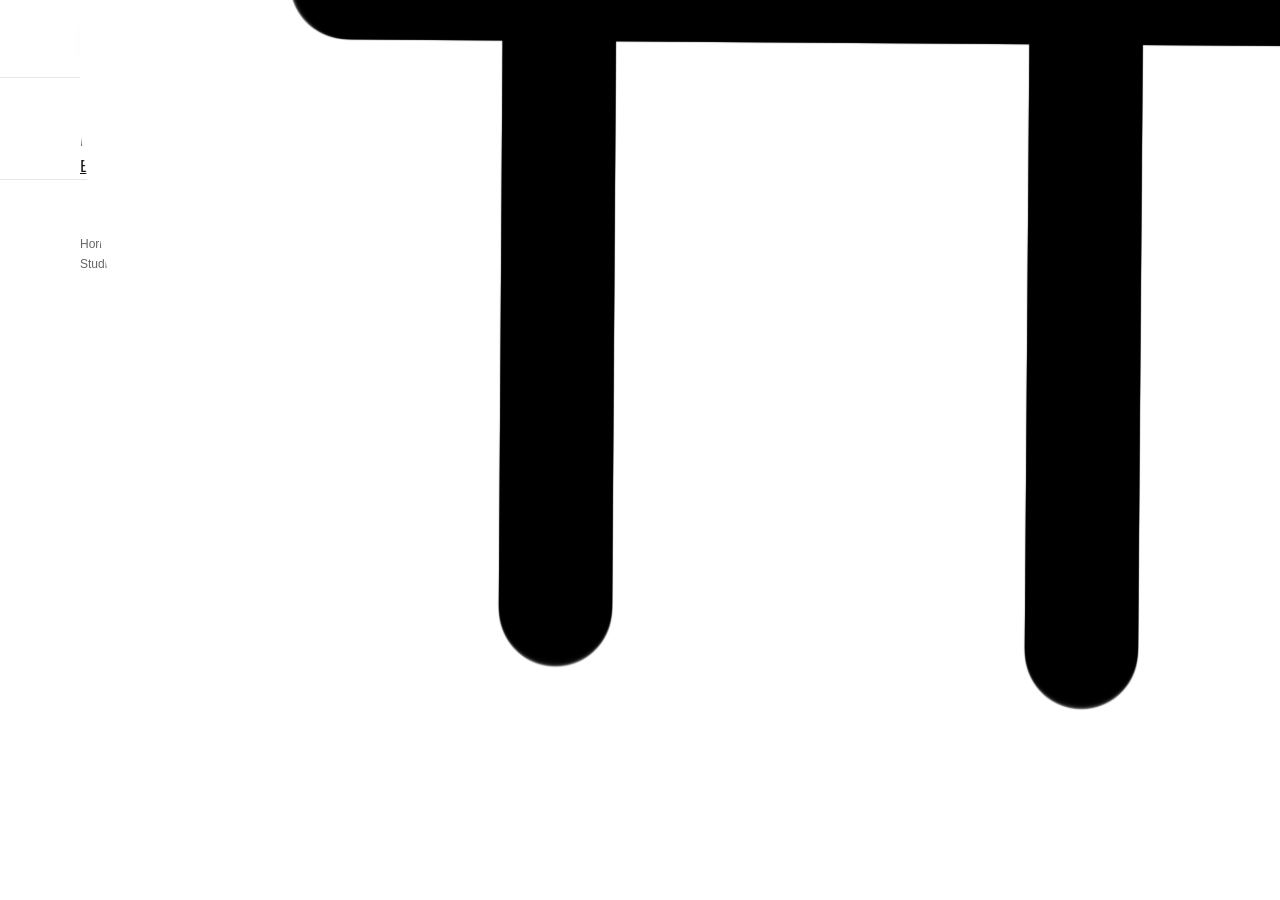
==== contact.html @ 8f759114 "Align Contact page with classic Horibli style" ====
<!DOCTYPE html>
<html lang="fr">

<head>
    <meta charset="UTF-8">
    <meta name="viewport" content="width=device-width, initial-scale=1.0">
    <meta name="description" content="Contacter Horibli.">
    <title>Horibli — Contact</title>

    <link rel="icon" type="image/png" href="assets/logo.png">
    <link rel="apple-touch-icon" href="assets/logo.png">
    <link rel="stylesheet" href="style.css">
</head>

<body>

    <header class="header">
        <a href="index.html" class="logo-link" aria-label="Horibli - Accueil">
            <img src="assets/logo.png" alt="Logo Horibli" class="logo">
        </a>

        <nav class="nav" aria-label="Navigation principale">
            <a href="index.html">ACCUEIL</a>
            <a href="infos.html">INFOS</a>
            <a href="studios.html">STUDIOS</a>
            <a class="active" href="contact.html">CONTACT</a>
            <a href="projets.html">PROJETS</a>
        </nav>
    </header>

    <main>
        <section class="page-header">
            <p class="small-title">HORIBLI</p>
            <h1>Contact</h1>
            <p>
                Les moyens de contact et les liens officiels
                de Horibli seront disponibles ici.
            </p>
        </section>

        <section class="contact-section reveal">
            <div class="contact-content">
                <h2>Nous contacter</h2>
                <p>
                    L'adresse de contact officielle sera ajoutée ici.
                </p>

                <div class="contact-links">
                    <a href="#">E-mail — à ajouter ↗</a>
                    <a href="#">GitHub — à ajouter ↗</a>
                    <a href="#">Autre lien — à ajouter ↗</a>
                </div>
            </div>
        </section>
    </main>

    <footer class="footer">
        <p>Horibli<br>Studio numérique</p>
        <p>© 2026 Horibli</p>
    </footer>

    <script src="script.js"></script>
</body>

</html>
---- style.css ----
:root {
    --background: #ffffff;
    --surface: #faf9f6;
    --text: #111111;
    --muted: #666666;
    --accent: #a77d20;
    --accent-soft: #f7f2e5;
    --border: #e7e7e2;
    --header-height: 78px;
    --max-width: 1120px;
}

* {
    margin: 0;
    padding: 0;
    box-sizing: border-box;
}

html {
    scroll-behavior: smooth;
}

body {
    background: var(--background);
    color: var(--text);
    font-family: Arial, Helvetica, sans-serif;
    line-height: 1.6;
}

a {
    color: inherit;
}

.header {
    position: fixed;
    top: 0;
    left: 0;
    z-index: 1000;
    width: 100%;
    height: var(--header-height);
    padding: 0 max(5%, calc((100% - var(--max-width)) / 2));
    display: flex;
    align-items: center;
    justify-content: space-between;
    gap: 30px;
    background: rgba(255, 255, 255, 0.94);
    border-bottom: 1px solid var(--border);
    backdrop-filter: blur(12px);
}

.brand {
    flex: 0 0 auto;
    display: flex;
    align-items: center;
    text-decoration: none;
}

.brand img {
    width: 48px;
    height: 48px;
    object-fit: contain;
}

.nav {
    display: flex;
    align-items: center;
    gap: 28px;
    overflow-x: auto;
    scrollbar-width: none;
}

.nav::-webkit-scrollbar {
    display: none;
}

.nav a {
    position: relative;
    flex: 0 0 auto;
    padding: 28px 0 25px;
    color: var(--muted);
    font-size: 12px;
    font-weight: 700;
    letter-spacing: 0.8px;
    text-decoration: none;
    transition: 0.2s ease;
}

.nav a:hover,
.nav a.active {
    color: var(--text);
}

.nav a.active::after {
    content: "";
    position: absolute;
    left: 0;
    right: 0;
    bottom: 18px;
    height: 1px;
    background: var(--accent);
}

main {
    width: min(var(--max-width), 90%);
    margin: 0 auto;
}

.hero {
    min-height: 100vh;
    padding: calc(var(--header-height) + 70px) 0 80px;
    display: grid;
    grid-template-columns: 1.2fr 0.8fr;
    align-items: center;
    gap: 70px;
}

.hero-content {
    animation: appear 0.8s ease both;
}

.eyebrow {
    margin-bottom: 14px;
    color: var(--accent);
    font-size: 11px;
    font-weight: 700;
    letter-spacing: 1.7px;
}

.hero h1,
.page-hero h1 {
    font-size: clamp(4rem, 10vw, 8rem);
    line-height: 0.88;
    letter-spacing: -6px;
}

.hero-text {
    max-width: 540px;
    margin-top: 28px;
    color: var(--muted);
    font-size: 1.15rem;
}

.hero-logo {
    display: flex;
    align-items: center;
    justify-content: center;
    animation: appear 1s ease both;
}

.hero-logo img {
    width: min(100%, 330px);
    max-height: 330px;
    object-fit: contain;
}

.summary {
    min-height: 76px;
    padding: 0 6px;
    display: flex;
    align-items: center;
    gap: 28px;
    overflow-x: auto;
    border-top: 1px solid var(--border);
    border-bottom: 1px solid var(--border);
    white-space: nowrap;
    scrollbar-width: none;
}

.summary::-webkit-scrollbar {
    display: none;
}

.summary span {
    color: var(--muted);
    font-size: 10px;
    font-weight: 700;
    letter-spacing: 1.4px;
}

.summary a {
    color: var(--text);
    font-size: 13px;
    text-decoration: none;
}

.summary a:hover {
    color: var(--accent);
}

.section {
    min-height: 520px;
    padding: 110px 0;
    display: grid;
    grid-template-columns: 100px minmax(0, 760px);
    justify-content: center;
    gap: 60px;
    border-bottom: 1px solid var(--border);
}

.section-number {
    padding-top: 8px;
    color: #aaaaaa;
    font-size: 12px;
}

.section-content h2 {
    max-width: 680px;
    margin-bottom: 24px;
    font-size: clamp(2.3rem, 5vw, 4.4rem);
    line-height: 1;
    letter-spacing: -3px;
}

.section-content > p:not(.eyebrow) {
    max-width: 660px;
    color: var(--muted);
    font-size: 1.05rem;
}

.section-link {
    display: inline-block;
    margin-top: 28px;
    color: var(--accent);
    font-size: 14px;
    font-weight: 700;
    text-decoration: none;
}

.section-link:hover {
    color: var(--text);
}

.mini-projects {
    margin-top: 34px;
    border-top: 1px solid var(--border);
}

.mini-projects a {
    min-height: 72px;
    display: flex;
    align-items: center;
    justify-content: space-between;
    gap: 30px;
    border-bottom: 1px solid var(--border);
    text-decoration: none;
    transition: 0.2s ease;
}

.mini-projects a:hover {
    padding: 0 10px;
    background: var(--accent-soft);
}

.mini-projects span:last-child {
    color: var(--muted);
    font-size: 12px;
}

.page {
    padding-top: var(--header-height);
}

.page-hero {
    min-height: 520px;
    padding: 110px 0 90px;
    display: flex;
    flex-direction: column;
    justify-content: flex-end;
    border-bottom: 1px solid var(--border);
    animation: appear 0.8s ease both;
}

.page-hero h1 {
    font-size: clamp(4rem, 9vw, 7rem);
}

.page-hero > p:last-child {
    max-width: 650px;
    margin-top: 30px;
    color: var(--muted);
    font-size: 1.08rem;
}

.studio-list,
.contact-list,
.project-list {
    padding: 70px 0 120px;
}

.studio-list article,
.contact-list article {
    padding: 55px 0;
    display: grid;
    grid-template-columns: 0.8fr 1.2fr;
    gap: 70px;
    border-bottom: 1px solid var(--border);
}

.studio-list article:first-child,
.contact-list article:first-child {
    border-top: 1px solid var(--border);
}

.studio-list h2,
.contact-list h2 {
    font-size: clamp(2rem, 4vw, 3.3rem);
    line-height: 1.05;
    letter-spacing: -2px;
}

.studio-list article > p,
.contact-list article > p {
    color: var(--muted);
}

.project-row {
    min-height: 120px;
    padding: 26px 0;
    display: flex;
    align-items: center;
    justify-content: space-between;
    gap: 30px;
    border-bottom: 1px solid var(--border);
    text-decoration: none;
    transition: 0.2s ease;
}

.project-row:first-child {
    border-top: 1px solid var(--border);
}

.project-row:hover {
    padding-left: 12px;
    padding-right: 12px;
    background: var(--accent-soft);
}

.project-row > div {
    display: flex;
    align-items: baseline;
    gap: 30px;
}

.project-index,
.project-status {
    color: var(--muted);
    font-size: 11px;
    letter-spacing: 1px;
}

.project-row h2 {
    font-size: clamp(1.6rem, 4vw, 2.8rem);
    letter-spacing: -1.5px;
}

.footer {
    min-height: 150px;
    padding: 38px max(5%, calc((100% - var(--max-width)) / 2));
    display: flex;
    align-items: center;
    justify-content: space-between;
    gap: 30px;
    border-top: 1px solid var(--border);
    color: var(--muted);
    font-size: 12px;
}

.footer div {
    display: flex;
    flex-direction: column;
}

.footer strong {
    color: var(--text);
    font-size: 15px;
}

.reveal {
    opacity: 0;
    transform: translateY(18px);
    transition: opacity 0.65s ease, transform 0.65s ease;
}

.reveal.visible {
    opacity: 1;
    transform: translateY(0);
}

@keyframes appear {
    from {
        opacity: 0;
        transform: translateY(12px);
    }

    to {
        opacity: 1;
        transform: translateY(0);
    }
}

@media (max-width: 760px) {
    :root {
        --header-height: 70px;
    }

    .header {
        padding: 0 5%;
        gap: 18px;
    }

    .brand img {
        width: 42px;
        height: 42px;
    }

    .nav {
        gap: 19px;
    }

    .nav a {
        padding: 25px 0 22px;
        font-size: 10px;
    }

    .nav a.active::after {
        bottom: 15px;
    }

    main {
        width: 88%;
    }

    .hero {
        min-height: auto;
        padding: 145px 0 80px;
        grid-template-columns: 1fr;
        gap: 55px;
    }

    .hero h1,
    .page-hero h1 {
        letter-spacing: -4px;
    }

    .hero-logo {
        justify-content: flex-start;
    }

    .hero-logo img {
        width: 190px;
        height: 190px;
    }

    .summary {
        gap: 22px;
    }

    .section {
        min-height: auto;
        padding: 80px 0;
        grid-template-columns: 1fr;
        gap: 22px;
    }

    .section-content h2 {
        letter-spacing: -2px;
    }

    .page-hero {
        min-height: 420px;
        padding: 90px 0 70px;
    }

    .studio-list article,
    .contact-list article {
        grid-template-columns: 1fr;
        gap: 24px;
    }

    .project-row > div {
        gap: 16px;
    }

    .project-status {
        display: none;
    }

    .footer {
        padding: 32px 6%;
        align-items: flex-start;
        flex-direction: column;
    }
}
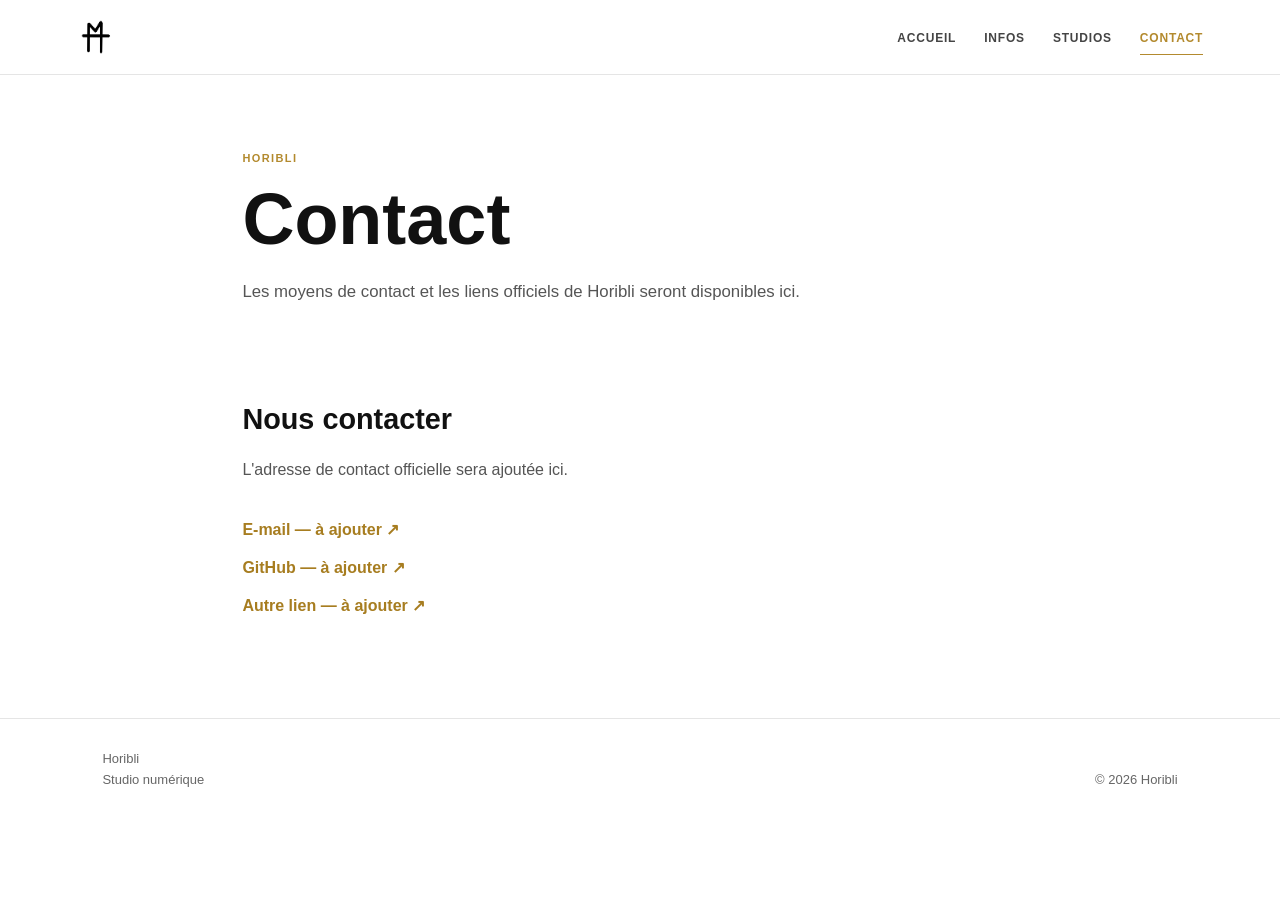
==== commit 0f501f1a: "Remove Projects from navigation" ====
--- a/contact.html
+++ b/contact.html
@@ -24,7 +24,6 @@
             <a href="infos.html">INFOS</a>
             <a href="studios.html">STUDIOS</a>
             <a class="active" href="contact.html">CONTACT</a>
-            <a href="projets.html">PROJETS</a>
         </nav>
     </header>
 
--- a/style.css
+++ b/style.css
@@ -1,13 +1,11 @@
 :root {
     --background: #ffffff;
-    --surface: #faf9f6;
     --text: #111111;
-    --muted: #666666;
-    --accent: #a77d20;
-    --accent-soft: #f7f2e5;
-    --border: #e7e7e2;
-    --header-height: 78px;
-    --max-width: 1120px;
+    --muted: #555555;
+    --accent: #b38a2e;
+    --accent-light: #f7f2e5;
+    --border: #e5e5e5;
+    --max-width: 1000px;
 }
 
 * {
@@ -21,41 +19,36 @@
 }
 
 body {
+    font-family: Arial, Helvetica, sans-serif;
     background: var(--background);
     color: var(--text);
-    font-family: Arial, Helvetica, sans-serif;
     line-height: 1.6;
-}
-
-a {
-    color: inherit;
 }
 
 .header {
     position: fixed;
     top: 0;
     left: 0;
-    z-index: 1000;
     width: 100%;
-    height: var(--header-height);
-    padding: 0 max(5%, calc((100% - var(--max-width)) / 2));
+    height: 75px;
+    padding: 0 6%;
     display: flex;
     align-items: center;
     justify-content: space-between;
     gap: 30px;
     background: rgba(255, 255, 255, 0.94);
     border-bottom: 1px solid var(--border);
-    backdrop-filter: blur(12px);
-}
-
-.brand {
+    backdrop-filter: blur(8px);
+    z-index: 1000;
+}
+
+.logo-link {
+    display: flex;
+    align-items: center;
     flex: 0 0 auto;
-    display: flex;
-    align-items: center;
-    text-decoration: none;
-}
-
-.brand img {
+}
+
+.logo {
     width: 48px;
     height: 48px;
     object-fit: contain;
@@ -76,18 +69,18 @@
 .nav a {
     position: relative;
     flex: 0 0 auto;
-    padding: 28px 0 25px;
-    color: var(--muted);
+    padding: 27px 0 24px;
+    color: #444444;
+    text-decoration: none;
     font-size: 12px;
     font-weight: 700;
     letter-spacing: 0.8px;
-    text-decoration: none;
     transition: 0.2s ease;
 }
 
 .nav a:hover,
 .nav a.active {
-    color: var(--text);
+    color: var(--accent);
 }
 
 .nav a.active::after {
@@ -95,301 +88,240 @@
     position: absolute;
     left: 0;
     right: 0;
-    bottom: 18px;
+    bottom: 17px;
     height: 1px;
     background: var(--accent);
 }
 
-main {
-    width: min(var(--max-width), 90%);
-    margin: 0 auto;
-}
-
 .hero {
     min-height: 100vh;
-    padding: calc(var(--header-height) + 70px) 0 80px;
-    display: grid;
-    grid-template-columns: 1.2fr 0.8fr;
+    padding: 120px 8% 70px;
+    display: flex;
     align-items: center;
-    gap: 70px;
+    justify-content: space-between;
+    gap: 50px;
 }
 
 .hero-content {
-    animation: appear 0.8s ease both;
-}
-
-.eyebrow {
-    margin-bottom: 14px;
+    max-width: 650px;
+    animation: apparition 0.8s ease forwards;
+}
+
+.small-title {
+    margin-bottom: 12px;
     color: var(--accent);
     font-size: 11px;
     font-weight: 700;
-    letter-spacing: 1.7px;
-}
-
-.hero h1,
-.page-hero h1 {
-    font-size: clamp(4rem, 10vw, 8rem);
-    line-height: 0.88;
-    letter-spacing: -6px;
-}
-
-.hero-text {
-    max-width: 540px;
-    margin-top: 28px;
+    letter-spacing: 1.4px;
+}
+
+.hero h1 {
+    margin-bottom: 25px;
+    font-size: clamp(2.8rem, 6vw, 5rem);
+    line-height: 1.05;
+}
+
+.hero p:not(.small-title) {
+    max-width: 550px;
     color: var(--muted);
-    font-size: 1.15rem;
+    font-size: 1.1rem;
 }
 
 .hero-logo {
-    display: flex;
-    align-items: center;
+    width: 35%;
+    display: flex;
     justify-content: center;
-    animation: appear 1s ease both;
+    animation: apparition 1s ease forwards;
 }
 
 .hero-logo img {
-    width: min(100%, 330px);
-    max-height: 330px;
+    width: 100%;
+    max-width: 300px;
     object-fit: contain;
 }
 
-.summary {
-    min-height: 76px;
-    padding: 0 6px;
-    display: flex;
-    align-items: center;
-    gap: 28px;
-    overflow-x: auto;
+.presentation,
+.content-section {
+    max-width: var(--max-width);
+    margin: auto;
+    padding: 90px 8%;
+    opacity: 0;
+    transform: translateY(20px);
+    transition: opacity 0.7s ease, transform 0.7s ease;
+}
+
+.presentation + .presentation,
+.content-section + .content-section {
     border-top: 1px solid var(--border);
-    border-bottom: 1px solid var(--border);
-    white-space: nowrap;
-    scrollbar-width: none;
-}
-
-.summary::-webkit-scrollbar {
-    display: none;
-}
-
-.summary span {
-    color: var(--muted);
-    font-size: 10px;
-    font-weight: 700;
-    letter-spacing: 1.4px;
-}
-
-.summary a {
-    color: var(--text);
-    font-size: 13px;
-    text-decoration: none;
-}
-
-.summary a:hover {
-    color: var(--accent);
-}
-
-.section {
-    min-height: 520px;
-    padding: 110px 0;
-    display: grid;
-    grid-template-columns: 100px minmax(0, 760px);
-    justify-content: center;
-    gap: 60px;
-    border-bottom: 1px solid var(--border);
-}
-
-.section-number {
-    padding-top: 8px;
-    color: #aaaaaa;
-    font-size: 12px;
-}
-
-.section-content h2 {
-    max-width: 680px;
-    margin-bottom: 24px;
-    font-size: clamp(2.3rem, 5vw, 4.4rem);
-    line-height: 1;
-    letter-spacing: -3px;
-}
-
-.section-content > p:not(.eyebrow) {
-    max-width: 660px;
+}
+
+.presentation.visible,
+.content-section.visible,
+.project.visible,
+.contact-section.visible {
+    opacity: 1;
+    transform: translateY(0);
+}
+
+.presentation h2,
+.content-section h2 {
+    margin-bottom: 22px;
+    font-size: 2.2rem;
+    line-height: 1.15;
+}
+
+.presentation p:not(.small-title),
+.content-section p {
+    max-width: 760px;
     color: var(--muted);
     font-size: 1.05rem;
 }
 
-.section-link {
+.text-link,
+.project a,
+.contact-links a {
     display: inline-block;
-    margin-top: 28px;
-    color: var(--accent);
-    font-size: 14px;
-    font-weight: 700;
+    margin-top: 22px;
+    color: #a77d20;
     text-decoration: none;
-}
-
-.section-link:hover {
+    font-weight: 600;
+    transition: 0.2s ease;
+}
+
+.text-link:hover,
+.project a:hover,
+.contact-links a:hover {
     color: var(--text);
 }
 
-.mini-projects {
-    margin-top: 34px;
+.home-projects {
+    margin-top: 30px;
     border-top: 1px solid var(--border);
 }
 
-.mini-projects a {
-    min-height: 72px;
+.home-projects a {
+    min-height: 66px;
     display: flex;
     align-items: center;
     justify-content: space-between;
-    gap: 30px;
+    gap: 20px;
     border-bottom: 1px solid var(--border);
+    color: var(--text);
     text-decoration: none;
     transition: 0.2s ease;
 }
 
-.mini-projects a:hover {
-    padding: 0 10px;
-    background: var(--accent-soft);
-}
-
-.mini-projects span:last-child {
+.home-projects a:hover {
+    padding-left: 8px;
+    padding-right: 8px;
+    background: var(--accent-light);
+}
+
+.home-projects span:last-child {
+    color: #777777;
+    font-size: 13px;
+}
+
+.page-header {
+    max-width: var(--max-width);
+    margin: auto;
+    padding: 150px 8% 70px;
+    animation: apparition 0.8s ease forwards;
+}
+
+.page-header h1 {
+    margin-bottom: 20px;
+    font-size: clamp(2.8rem, 6vw, 4.5rem);
+    line-height: 1.1;
+}
+
+.page-header p:not(.small-title) {
+    max-width: 700px;
     color: var(--muted);
-    font-size: 12px;
-}
-
-.page {
-    padding-top: var(--header-height);
-}
-
-.page-hero {
-    min-height: 520px;
-    padding: 110px 0 90px;
+    font-size: 1.05rem;
+}
+
+.projects {
+    max-width: var(--max-width);
+    margin: auto;
+    padding: 20px 8% 100px;
+}
+
+.project {
+    padding: 30px 0;
+    border-bottom: 1px solid var(--border);
+    opacity: 0;
+    transform: translateY(16px);
+    transition: opacity 0.6s ease, transform 0.6s ease, padding 0.25s ease;
+}
+
+.project:first-child {
+    border-top: 1px solid var(--border);
+}
+
+.project:hover {
+    padding-left: 8px;
+}
+
+.project h2 {
+    margin-bottom: 10px;
+    font-size: 1.6rem;
+}
+
+.project p:not(.small-title) {
+    margin-bottom: 15px;
+    color: var(--muted);
+}
+
+.contact-section {
+    max-width: var(--max-width);
+    margin: auto;
+    padding: 20px 8% 100px;
+    opacity: 0;
+    transform: translateY(20px);
+    transition: opacity 0.7s ease, transform 0.7s ease;
+}
+
+.contact-content {
+    max-width: 800px;
+}
+
+.contact-content h2 {
+    margin-bottom: 15px;
+    font-size: 1.8rem;
+}
+
+.contact-content p {
+    color: var(--muted);
+}
+
+.contact-links {
     display: flex;
     flex-direction: column;
-    justify-content: flex-end;
-    border-bottom: 1px solid var(--border);
-    animation: appear 0.8s ease both;
-}
-
-.page-hero h1 {
-    font-size: clamp(4rem, 9vw, 7rem);
-}
-
-.page-hero > p:last-child {
-    max-width: 650px;
-    margin-top: 30px;
-    color: var(--muted);
-    font-size: 1.08rem;
-}
-
-.studio-list,
-.contact-list,
-.project-list {
-    padding: 70px 0 120px;
-}
-
-.studio-list article,
-.contact-list article {
-    padding: 55px 0;
-    display: grid;
-    grid-template-columns: 0.8fr 1.2fr;
-    gap: 70px;
-    border-bottom: 1px solid var(--border);
-}
-
-.studio-list article:first-child,
-.contact-list article:first-child {
-    border-top: 1px solid var(--border);
-}
-
-.studio-list h2,
-.contact-list h2 {
-    font-size: clamp(2rem, 4vw, 3.3rem);
-    line-height: 1.05;
-    letter-spacing: -2px;
-}
-
-.studio-list article > p,
-.contact-list article > p {
-    color: var(--muted);
-}
-
-.project-row {
-    min-height: 120px;
-    padding: 26px 0;
-    display: flex;
-    align-items: center;
-    justify-content: space-between;
-    gap: 30px;
-    border-bottom: 1px solid var(--border);
-    text-decoration: none;
-    transition: 0.2s ease;
-}
-
-.project-row:first-child {
-    border-top: 1px solid var(--border);
-}
-
-.project-row:hover {
-    padding-left: 12px;
-    padding-right: 12px;
-    background: var(--accent-soft);
-}
-
-.project-row > div {
-    display: flex;
-    align-items: baseline;
-    gap: 30px;
-}
-
-.project-index,
-.project-status {
-    color: var(--muted);
-    font-size: 11px;
-    letter-spacing: 1px;
-}
-
-.project-row h2 {
-    font-size: clamp(1.6rem, 4vw, 2.8rem);
-    letter-spacing: -1.5px;
+    align-items: flex-start;
+    gap: 12px;
+    margin-top: 35px;
+}
+
+.contact-links a {
+    margin-top: 0;
 }
 
 .footer {
-    min-height: 150px;
-    padding: 38px max(5%, calc((100% - var(--max-width)) / 2));
-    display: flex;
-    align-items: center;
+    padding: 30px 8%;
+    display: flex;
+    align-items: flex-end;
     justify-content: space-between;
     gap: 30px;
     border-top: 1px solid var(--border);
-    color: var(--muted);
-    font-size: 12px;
-}
-
-.footer div {
-    display: flex;
-    flex-direction: column;
-}
-
-.footer strong {
-    color: var(--text);
-    font-size: 15px;
-}
-
-.reveal {
-    opacity: 0;
-    transform: translateY(18px);
-    transition: opacity 0.65s ease, transform 0.65s ease;
-}
-
-.reveal.visible {
-    opacity: 1;
-    transform: translateY(0);
-}
-
-@keyframes appear {
+    color: #666666;
+    font-size: 13px;
+}
+
+@keyframes apparition {
     from {
         opacity: 0;
-        transform: translateY(12px);
+        transform: translateY(15px);
     }
 
     to {
@@ -398,95 +330,77 @@
     }
 }
 
-@media (max-width: 760px) {
-    :root {
-        --header-height: 70px;
-    }
-
+@media (max-width: 700px) {
     .header {
+        height: 65px;
         padding: 0 5%;
         gap: 18px;
     }
 
-    .brand img {
+    .logo {
         width: 42px;
         height: 42px;
     }
 
     .nav {
-        gap: 19px;
+        gap: 17px;
     }
 
     .nav a {
-        padding: 25px 0 22px;
-        font-size: 10px;
+        padding: 23px 0 20px;
+        font-size: 9px;
+        letter-spacing: 0.5px;
     }
 
     .nav a.active::after {
-        bottom: 15px;
-    }
-
-    main {
-        width: 88%;
+        bottom: 14px;
     }
 
     .hero {
         min-height: auto;
-        padding: 145px 0 80px;
-        grid-template-columns: 1fr;
-        gap: 55px;
-    }
-
-    .hero h1,
-    .page-hero h1 {
-        letter-spacing: -4px;
+        padding: 125px 7% 70px;
+        flex-direction: column;
+        align-items: flex-start;
+    }
+
+    .hero-content {
+        max-width: 100%;
     }
 
     .hero-logo {
-        justify-content: flex-start;
+        width: 100%;
+        justify-content: center;
+        margin-top: 20px;
     }
 
     .hero-logo img {
-        width: 190px;
-        height: 190px;
-    }
-
-    .summary {
-        gap: 22px;
-    }
-
-    .section {
-        min-height: auto;
-        padding: 80px 0;
-        grid-template-columns: 1fr;
-        gap: 22px;
-    }
-
-    .section-content h2 {
-        letter-spacing: -2px;
-    }
-
-    .page-hero {
-        min-height: 420px;
-        padding: 90px 0 70px;
-    }
-
-    .studio-list article,
-    .contact-list article {
-        grid-template-columns: 1fr;
-        gap: 24px;
-    }
-
-    .project-row > div {
-        gap: 16px;
-    }
-
-    .project-status {
-        display: none;
+        max-width: 220px;
+    }
+
+    .presentation,
+    .content-section {
+        padding: 70px 7%;
+    }
+
+    .presentation h2,
+    .content-section h2 {
+        font-size: 1.8rem;
+    }
+
+    .page-header {
+        padding: 120px 7% 60px;
+    }
+
+    .projects {
+        padding: 20px 7% 70px;
+    }
+
+    .contact-section {
+        padding: 20px 7% 70px;
     }
 
     .footer {
-        padding: 32px 6%;
+        padding: 28px 7%;
         align-items: flex-start;
         flex-direction: column;
     }
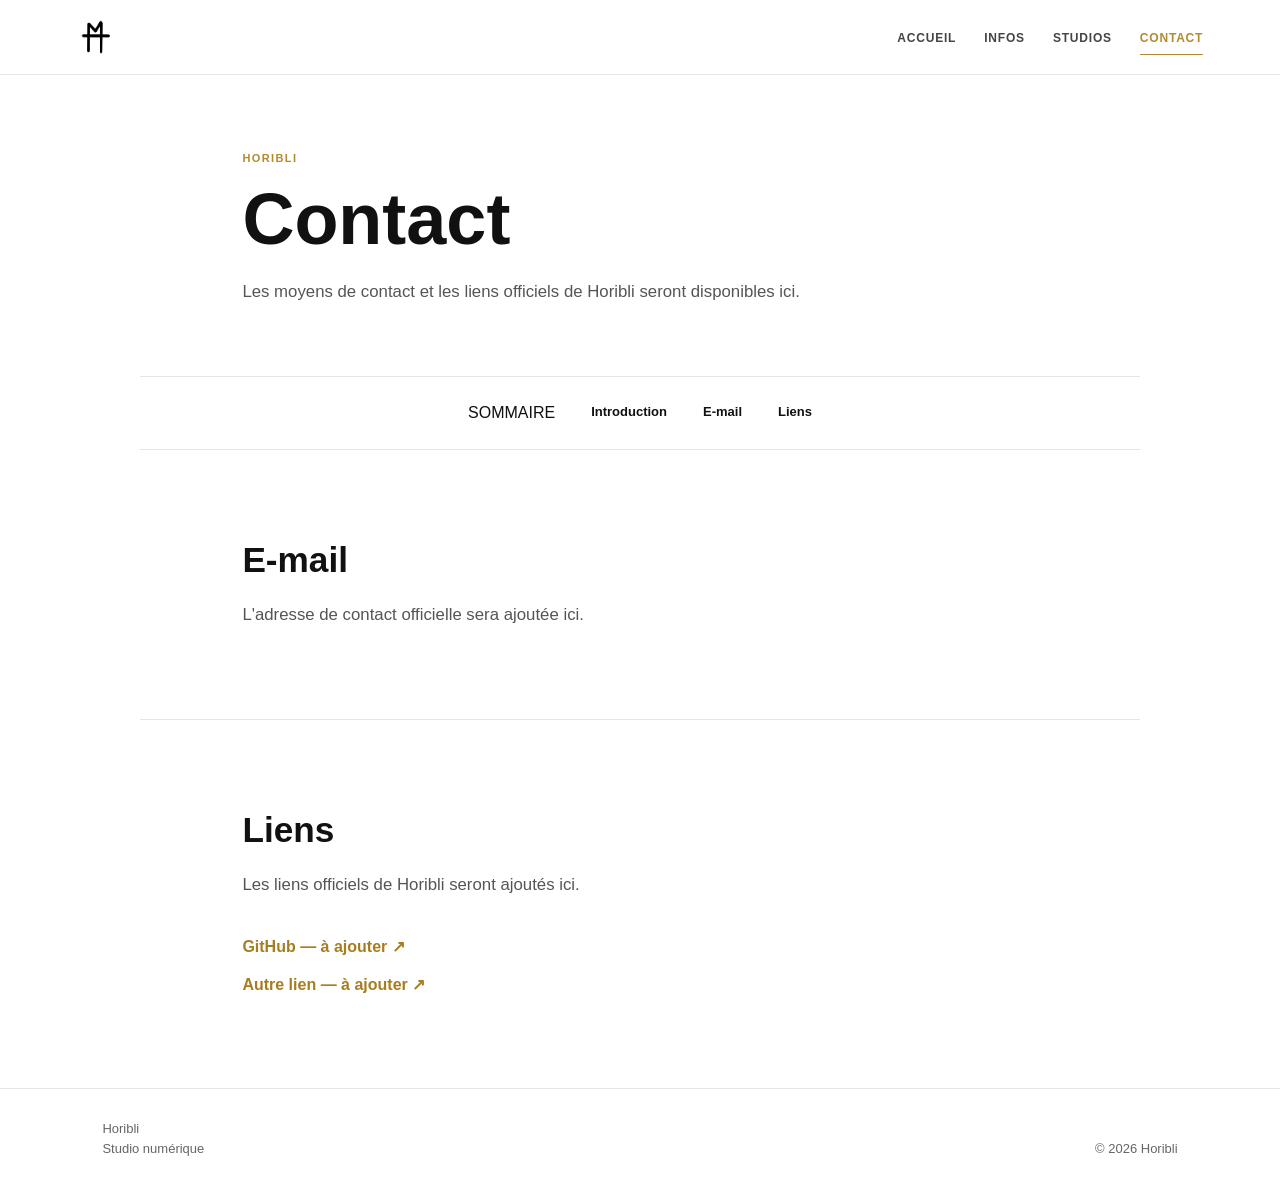
==== commit 93877593: "Add page-specific summary to Contact" ====
--- a/contact.html
+++ b/contact.html
@@ -28,7 +28,7 @@
     </header>
 
     <main>
-        <section class="page-header">
+        <section class="page-header" id="intro">
             <p class="small-title">HORIBLI</p>
             <h1>Contact</h1>
             <p>
@@ -37,18 +37,29 @@
             </p>
         </section>
 
-        <section class="contact-section reveal">
-            <div class="contact-content">
-                <h2>Nous contacter</h2>
-                <p>
-                    L'adresse de contact officielle sera ajoutée ici.
-                </p>
+        <nav class="summary" aria-label="Sommaire de la page">
+            <span class="summary-title">SOMMAIRE</span>
+            <a href="#intro">Introduction</a>
+            <a href="#email">E-mail</a>
+            <a href="#liens">Liens</a>
+        </nav>
 
-                <div class="contact-links">
-                    <a href="#">E-mail — à ajouter ↗</a>
-                    <a href="#">GitHub — à ajouter ↗</a>
-                    <a href="#">Autre lien — à ajouter ↗</a>
-                </div>
+        <section class="content-section reveal" id="email">
+            <h2>E-mail</h2>
+            <p>
+                L'adresse de contact officielle sera ajoutée ici.
+            </p>
+        </section>
+
+        <section class="content-section reveal" id="liens">
+            <h2>Liens</h2>
+            <p>
+                Les liens officiels de Horibli seront ajoutés ici.
+            </p>
+
+            <div class="contact-links">
+                <a href="#">GitHub — à ajouter ↗</a>
+                <a href="#">Autre lien — à ajouter ↗</a>
             </div>
         </section>
     </main>
--- a/style.css
+++ b/style.css
@@ -94,8 +94,8 @@
 }
 
 .hero {
-    min-height: 100vh;
-    padding: 120px 8% 70px;
+    min-height: 82vh;
+    padding: 125px 8% 60px;
     display: flex;
     align-items: center;
     justify-content: space-between;
@@ -116,6 +116,7 @@
 }
 
 .hero h1 {
+    max-width: 680px;
     margin-bottom: 25px;
     font-size: clamp(2.8rem, 6vw, 5rem);
     line-height: 1.05;
@@ -138,6 +139,31 @@
     width: 100%;
     max-width: 300px;
     object-fit: contain;
+}
+
+.summary {
+    max-width: var(--max-width);
+    min-height: 74px;
+    margin: 0 auto;
+    padding: 0 8%;
+    display: flex;
+    align-items: center;
+    justify-content: center;
+    gap: 36px;
+    border-top: 1px solid var(--border);
+    border-bottom: 1px solid var(--border);
+}
+
+.summary a {
+    color: var(--text);
+    font-size: 13px;
+    font-weight: 600;
+    text-decoration: none;
+    transition: 0.2s ease;
+}
+
+.summary a:hover {
+    color: var(--accent);
 }
 
 .presentation,
@@ -194,34 +220,6 @@
     color: var(--text);
 }
 
-.home-projects {
-    margin-top: 30px;
-    border-top: 1px solid var(--border);
-}
-
-.home-projects a {
-    min-height: 66px;
-    display: flex;
-    align-items: center;
-    justify-content: space-between;
-    gap: 20px;
-    border-bottom: 1px solid var(--border);
-    color: var(--text);
-    text-decoration: none;
-    transition: 0.2s ease;
-}
-
-.home-projects a:hover {
-    padding-left: 8px;
-    padding-right: 8px;
-    background: var(--accent-light);
-}
-
-.home-projects span:last-child {
-    color: #777777;
-    font-size: 13px;
-}
-
 .page-header {
     max-width: var(--max-width);
     margin: auto;
@@ -358,7 +356,7 @@
 
     .hero {
         min-height: auto;
-        padding: 125px 7% 70px;
+        padding: 125px 7% 60px;
         flex-direction: column;
         align-items: flex-start;
     }
@@ -377,6 +375,14 @@
         max-width: 220px;
     }
 
+    .summary {
+        width: 86%;
+        min-height: 68px;
+        padding: 0;
+        gap: 24px;
+        flex-wrap: wrap;
+    }
+
     .presentation,
     .content-section {
         padding: 70px 7%;
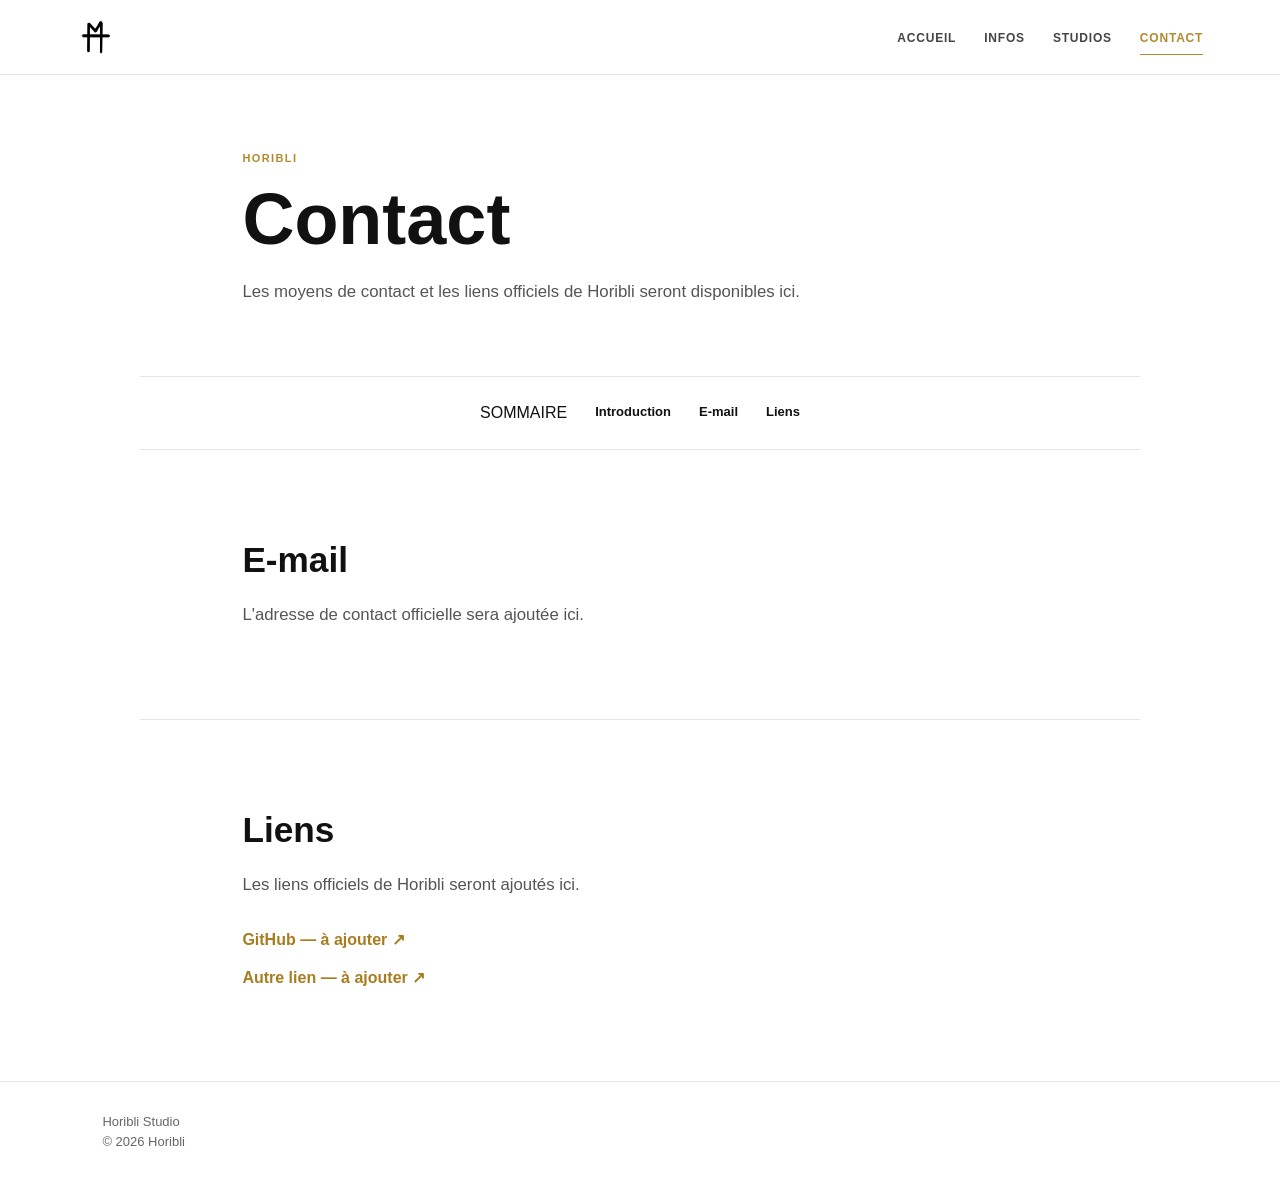
==== commit 6d9376c2: "Simplify Contact layout" ====
--- a/contact.html
+++ b/contact.html
@@ -38,20 +38,20 @@
         </section>
 
         <nav class="summary" aria-label="Sommaire de la page">
-            <span class="summary-title">SOMMAIRE</span>
+            <span>SOMMAIRE</span>
             <a href="#intro">Introduction</a>
             <a href="#email">E-mail</a>
             <a href="#liens">Liens</a>
         </nav>
 
-        <section class="content-section reveal" id="email">
+        <section class="presentation reveal" id="email">
             <h2>E-mail</h2>
             <p>
                 L'adresse de contact officielle sera ajoutée ici.
             </p>
         </section>
 
-        <section class="content-section reveal" id="liens">
+        <section class="presentation reveal" id="liens">
             <h2>Liens</h2>
             <p>
                 Les liens officiels de Horibli seront ajoutés ici.
@@ -65,8 +65,7 @@
     </main>
 
     <footer class="footer">
-        <p>Horibli<br>Studio numérique</p>
-        <p>© 2026 Horibli</p>
+        <p>Horibli Studio<br>© 2026 Horibli</p>
     </footer>
 
     <script src="script.js"></script>
--- a/style.css
+++ b/style.css
@@ -23,6 +23,11 @@
     background: var(--background);
     color: var(--text);
     line-height: 1.6;
+}
+
+section[id],
+article[id] {
+    scroll-margin-top: 95px;
 }
 
 .header {
@@ -145,13 +150,22 @@
     max-width: var(--max-width);
     min-height: 74px;
     margin: 0 auto;
-    padding: 0 8%;
+    padding: 18px 8%;
     display: flex;
     align-items: center;
     justify-content: center;
-    gap: 36px;
+    gap: 28px;
+    flex-wrap: wrap;
+    text-align: center;
     border-top: 1px solid var(--border);
     border-bottom: 1px solid var(--border);
+}
+
+.summary-title {
+    color: var(--accent);
+    font-size: 10px;
+    font-weight: 700;
+    letter-spacing: 1.4px;
 }
 
 .summary a {
@@ -298,7 +312,7 @@
     flex-direction: column;
     align-items: flex-start;
     gap: 12px;
-    margin-top: 35px;
+    margin-top: 28px;
 }
 
 .contact-links a {
@@ -378,9 +392,12 @@
     .summary {
         width: 86%;
         min-height: 68px;
-        padding: 0;
-        gap: 24px;
-        flex-wrap: wrap;
+        padding: 18px 0;
+        gap: 18px 22px;
+    }
+
+    .summary-title {
+        width: 100%;
     }
 
     .presentation,
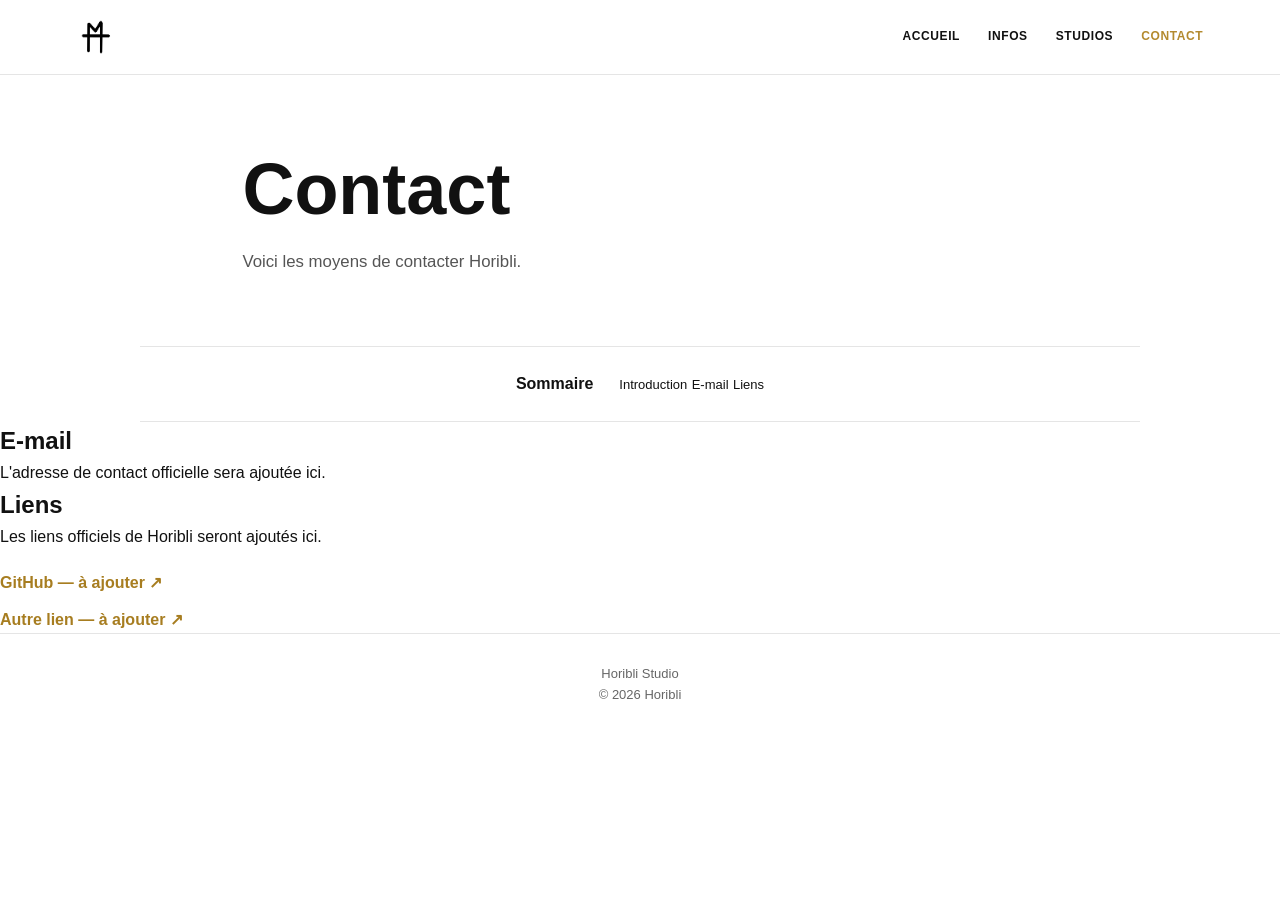
==== commit b930f3ea: "Match Contact page to original Horibli design" ====
--- a/contact.html
+++ b/contact.html
@@ -29,37 +29,33 @@
 
     <main>
         <section class="page-header" id="intro">
-            <p class="small-title">HORIBLI</p>
             <h1>Contact</h1>
-            <p>
-                Les moyens de contact et les liens officiels
-                de Horibli seront disponibles ici.
-            </p>
+            <p>Voici les moyens de contacter Horibli.</p>
         </section>
 
         <nav class="summary" aria-label="Sommaire de la page">
-            <span>SOMMAIRE</span>
-            <a href="#intro">Introduction</a>
-            <a href="#email">E-mail</a>
-            <a href="#liens">Liens</a>
+            <strong>Sommaire</strong>
+            <div class="summary-links">
+                <a href="#intro">Introduction</a>
+                <a href="#email">E-mail</a>
+                <a href="#liens">Liens</a>
+            </div>
         </nav>
 
-        <section class="presentation reveal" id="email">
-            <h2>E-mail</h2>
-            <p>
-                L'adresse de contact officielle sera ajoutée ici.
-            </p>
-        </section>
+        <section class="contact-section">
+            <div class="contact-content reveal" id="email">
+                <h2>E-mail</h2>
+                <p>L'adresse de contact officielle sera ajoutée ici.</p>
+            </div>
 
-        <section class="presentation reveal" id="liens">
-            <h2>Liens</h2>
-            <p>
-                Les liens officiels de Horibli seront ajoutés ici.
-            </p>
+            <div class="contact-content reveal" id="liens">
+                <h2>Liens</h2>
+                <p>Les liens officiels de Horibli seront ajoutés ici.</p>
 
-            <div class="contact-links">
-                <a href="#">GitHub — à ajouter ↗</a>
-                <a href="#">Autre lien — à ajouter ↗</a>
+                <div class="contact-links">
+                    <a href="#">GitHub — à ajouter ↗</a>
+                    <a href="#">Autre lien — à ajouter ↗</a>
+                </div>
             </div>
         </section>
     </main>
--- a/style.css
+++ b/style.css
@@ -1,13 +1,3 @@
-:root {
-    --background: #ffffff;
-    --text: #111111;
-    --muted: #555555;
-    --accent: #b38a2e;
-    --accent-light: #f7f2e5;
-    --border: #e5e5e5;
-    --max-width: 1000px;
-}
-
 * {
     margin: 0;
     padding: 0;
@@ -19,9 +9,9 @@
 }
 
 body {
-    font-family: Arial, Helvetica, sans-serif;
-    background: var(--background);
-    color: var(--text);
+    font-family: Arial, sans-serif;
+    background: #ffffff;
+    color: #111111;
     line-height: 1.6;
 }
 
@@ -40,9 +30,9 @@
     display: flex;
     align-items: center;
     justify-content: space-between;
-    gap: 30px;
+    gap: 25px;
     background: rgba(255, 255, 255, 0.94);
-    border-bottom: 1px solid var(--border);
+    border-bottom: 1px solid #e5e5e5;
     backdrop-filter: blur(8px);
     z-index: 1000;
 }
@@ -63,162 +53,115 @@
     display: flex;
     align-items: center;
     gap: 28px;
-    overflow-x: auto;
-    scrollbar-width: none;
-}
-
-.nav::-webkit-scrollbar {
-    display: none;
 }
 
 .nav a {
-    position: relative;
-    flex: 0 0 auto;
-    padding: 27px 0 24px;
-    color: #444444;
+    color: #111111;
     text-decoration: none;
     font-size: 12px;
-    font-weight: 700;
-    letter-spacing: 0.8px;
+    font-weight: 600;
+    letter-spacing: 0.6px;
     transition: 0.2s ease;
 }
 
 .nav a:hover,
 .nav a.active {
-    color: var(--accent);
-}
-
-.nav a.active::after {
-    content: "";
-    position: absolute;
-    left: 0;
-    right: 0;
-    bottom: 17px;
-    height: 1px;
-    background: var(--accent);
+    color: #b38a2e;
 }
 
 .hero {
-    min-height: 82vh;
-    padding: 125px 8% 60px;
-    display: flex;
-    align-items: center;
-    justify-content: space-between;
-    gap: 50px;
+    min-height: 72vh;
+    max-width: 1000px;
+    margin: auto;
+    padding: 150px 8% 80px;
+    display: flex;
+    align-items: center;
 }
 
 .hero-content {
-    max-width: 650px;
+    max-width: 700px;
     animation: apparition 0.8s ease forwards;
 }
 
 .small-title {
     margin-bottom: 12px;
-    color: var(--accent);
+    color: #b38a2e;
     font-size: 11px;
     font-weight: 700;
-    letter-spacing: 1.4px;
+    letter-spacing: 1.3px;
 }
 
 .hero h1 {
-    max-width: 680px;
+    font-size: clamp(2.5rem, 6vw, 5rem);
+    line-height: 1.05;
     margin-bottom: 25px;
-    font-size: clamp(2.8rem, 6vw, 5rem);
-    line-height: 1.05;
 }
 
 .hero p:not(.small-title) {
-    max-width: 550px;
-    color: var(--muted);
+    max-width: 600px;
     font-size: 1.1rem;
-}
-
-.hero-logo {
-    width: 35%;
-    display: flex;
+    color: #555555;
+}
+
+.summary {
+    max-width: 1000px;
+    margin: auto;
+    padding: 24px 8%;
+    display: flex;
+    align-items: center;
     justify-content: center;
-    animation: apparition 1s ease forwards;
-}
-
-.hero-logo img {
-    width: 100%;
-    max-width: 300px;
-    object-fit: contain;
-}
-
-.summary {
-    max-width: var(--max-width);
-    min-height: 74px;
-    margin: 0 auto;
-    padding: 18px 8%;
-    display: flex;
-    align-items: center;
-    justify-content: center;
-    gap: 28px;
+    gap: 26px;
     flex-wrap: wrap;
     text-align: center;
-    border-top: 1px solid var(--border);
-    border-bottom: 1px solid var(--border);
-}
-
-.summary-title {
-    color: var(--accent);
+    border-top: 1px solid #e5e5e5;
+    border-bottom: 1px solid #e5e5e5;
+}
+
+.summary span {
+    width: 100%;
+    color: #999999;
     font-size: 10px;
     font-weight: 700;
     letter-spacing: 1.4px;
 }
 
 .summary a {
-    color: var(--text);
+    color: #111111;
+    text-decoration: none;
     font-size: 13px;
-    font-weight: 600;
-    text-decoration: none;
     transition: 0.2s ease;
 }
 
 .summary a:hover {
-    color: var(--accent);
-}
-
-.presentation,
-.content-section {
-    max-width: var(--max-width);
-    margin: auto;
-    padding: 90px 8%;
+    color: #b38a2e;
+}
+
+.presentation {
+    max-width: 1000px;
+    margin: auto;
+    padding: 100px 8%;
     opacity: 0;
     transform: translateY(20px);
     transition: opacity 0.7s ease, transform 0.7s ease;
 }
 
-.presentation + .presentation,
-.content-section + .content-section {
-    border-top: 1px solid var(--border);
-}
-
-.presentation.visible,
-.content-section.visible,
-.project.visible,
-.contact-section.visible {
+.presentation.visible {
     opacity: 1;
     transform: translateY(0);
 }
 
-.presentation h2,
-.content-section h2 {
-    margin-bottom: 22px;
+.presentation h2 {
     font-size: 2.2rem;
-    line-height: 1.15;
-}
-
-.presentation p:not(.small-title),
-.content-section p {
+    margin-bottom: 25px;
+}
+
+.presentation p {
     max-width: 760px;
-    color: var(--muted);
+    color: #555555;
     font-size: 1.05rem;
 }
 
-.text-link,
-.project a,
+.presentation a,
 .contact-links a {
     display: inline-block;
     margin-top: 22px;
@@ -228,47 +171,51 @@
     transition: 0.2s ease;
 }
 
-.text-link:hover,
-.project a:hover,
+.presentation a:hover,
 .contact-links a:hover {
-    color: var(--text);
+    color: #111111;
 }
 
 .page-header {
-    max-width: var(--max-width);
-    margin: auto;
     padding: 150px 8% 70px;
+    max-width: 1000px;
+    margin: auto;
     animation: apparition 0.8s ease forwards;
 }
 
 .page-header h1 {
+    font-size: clamp(2.5rem, 6vw, 4.5rem);
+    line-height: 1.1;
     margin-bottom: 20px;
-    font-size: clamp(2.8rem, 6vw, 4.5rem);
-    line-height: 1.1;
 }
 
 .page-header p:not(.small-title) {
     max-width: 700px;
-    color: var(--muted);
+    color: #555555;
     font-size: 1.05rem;
 }
 
 .projects {
-    max-width: var(--max-width);
-    margin: auto;
-    padding: 20px 8% 100px;
+    max-width: 1000px;
+    margin: auto;
+    padding: 50px 8% 100px;
 }
 
 .project {
     padding: 30px 0;
-    border-bottom: 1px solid var(--border);
+    border-bottom: 1px solid #e5e5e5;
     opacity: 0;
-    transform: translateY(16px);
-    transition: opacity 0.6s ease, transform 0.6s ease, padding 0.25s ease;
+    transform: translateY(20px);
+    transition: opacity 0.7s ease, transform 0.7s ease, padding 0.25s ease;
+}
+
+.project.visible {
+    opacity: 1;
+    transform: translateY(0);
 }
 
 .project:first-child {
-    border-top: 1px solid var(--border);
+    border-top: 1px solid #e5e5e5;
 }
 
 .project:hover {
@@ -281,30 +228,7 @@
 }
 
 .project p:not(.small-title) {
-    margin-bottom: 15px;
-    color: var(--muted);
-}
-
-.contact-section {
-    max-width: var(--max-width);
-    margin: auto;
-    padding: 20px 8% 100px;
-    opacity: 0;
-    transform: translateY(20px);
-    transition: opacity 0.7s ease, transform 0.7s ease;
-}
-
-.contact-content {
-    max-width: 800px;
-}
-
-.contact-content h2 {
-    margin-bottom: 15px;
-    font-size: 1.8rem;
-}
-
-.contact-content p {
-    color: var(--muted);
+    color: #555555;
 }
 
 .contact-links {
@@ -312,7 +236,7 @@
     flex-direction: column;
     align-items: flex-start;
     gap: 12px;
-    margin-top: 28px;
+    margin-top: 20px;
 }
 
 .contact-links a {
@@ -321,11 +245,8 @@
 
 .footer {
     padding: 30px 8%;
-    display: flex;
-    align-items: flex-end;
-    justify-content: space-between;
-    gap: 30px;
-    border-top: 1px solid var(--border);
+    border-top: 1px solid #e5e5e5;
+    text-align: center;
     color: #666666;
     font-size: 13px;
 }
@@ -346,7 +267,7 @@
     .header {
         height: 65px;
         padding: 0 5%;
-        gap: 18px;
+        gap: 12px;
     }
 
     .logo {
@@ -355,58 +276,37 @@
     }
 
     .nav {
-        gap: 17px;
+        gap: 14px;
+        overflow-x: auto;
+        scrollbar-width: none;
+    }
+
+    .nav::-webkit-scrollbar {
+        display: none;
     }
 
     .nav a {
-        padding: 23px 0 20px;
+        flex: 0 0 auto;
         font-size: 9px;
-        letter-spacing: 0.5px;
-    }
-
-    .nav a.active::after {
-        bottom: 14px;
+        letter-spacing: 0.3px;
     }
 
     .hero {
-        min-height: auto;
-        padding: 125px 7% 60px;
-        flex-direction: column;
-        align-items: flex-start;
-    }
-
-    .hero-content {
-        max-width: 100%;
-    }
-
-    .hero-logo {
-        width: 100%;
-        justify-content: center;
-        margin-top: 20px;
-    }
-
-    .hero-logo img {
-        max-width: 220px;
+        min-height: 65vh;
+        padding: 125px 7% 70px;
     }
 
     .summary {
         width: 86%;
-        min-height: 68px;
-        padding: 18px 0;
-        gap: 18px 22px;
-    }
-
-    .summary-title {
-        width: 100%;
-    }
-
-    .presentation,
-    .content-section {
+        padding: 22px 0;
+        gap: 16px 22px;
+    }
+
+    .presentation {
         padding: 70px 7%;
     }
 
-    .presentation h2,
-    .content-section h2 {
+    .presentation h2 {
         font-size: 1.8rem;
     }
 
@@ -415,16 +315,6 @@
     }
 
     .projects {
-        padding: 20px 7% 70px;
-    }
-
-    .contact-section {
-        padding: 20px 7% 70px;
-    }
-
-    .footer {
-        padding: 28px 7%;
-        align-items: flex-start;
-        flex-direction: column;
-    }
-}
+        padding: 45px 7% 70px;
+    }
+}
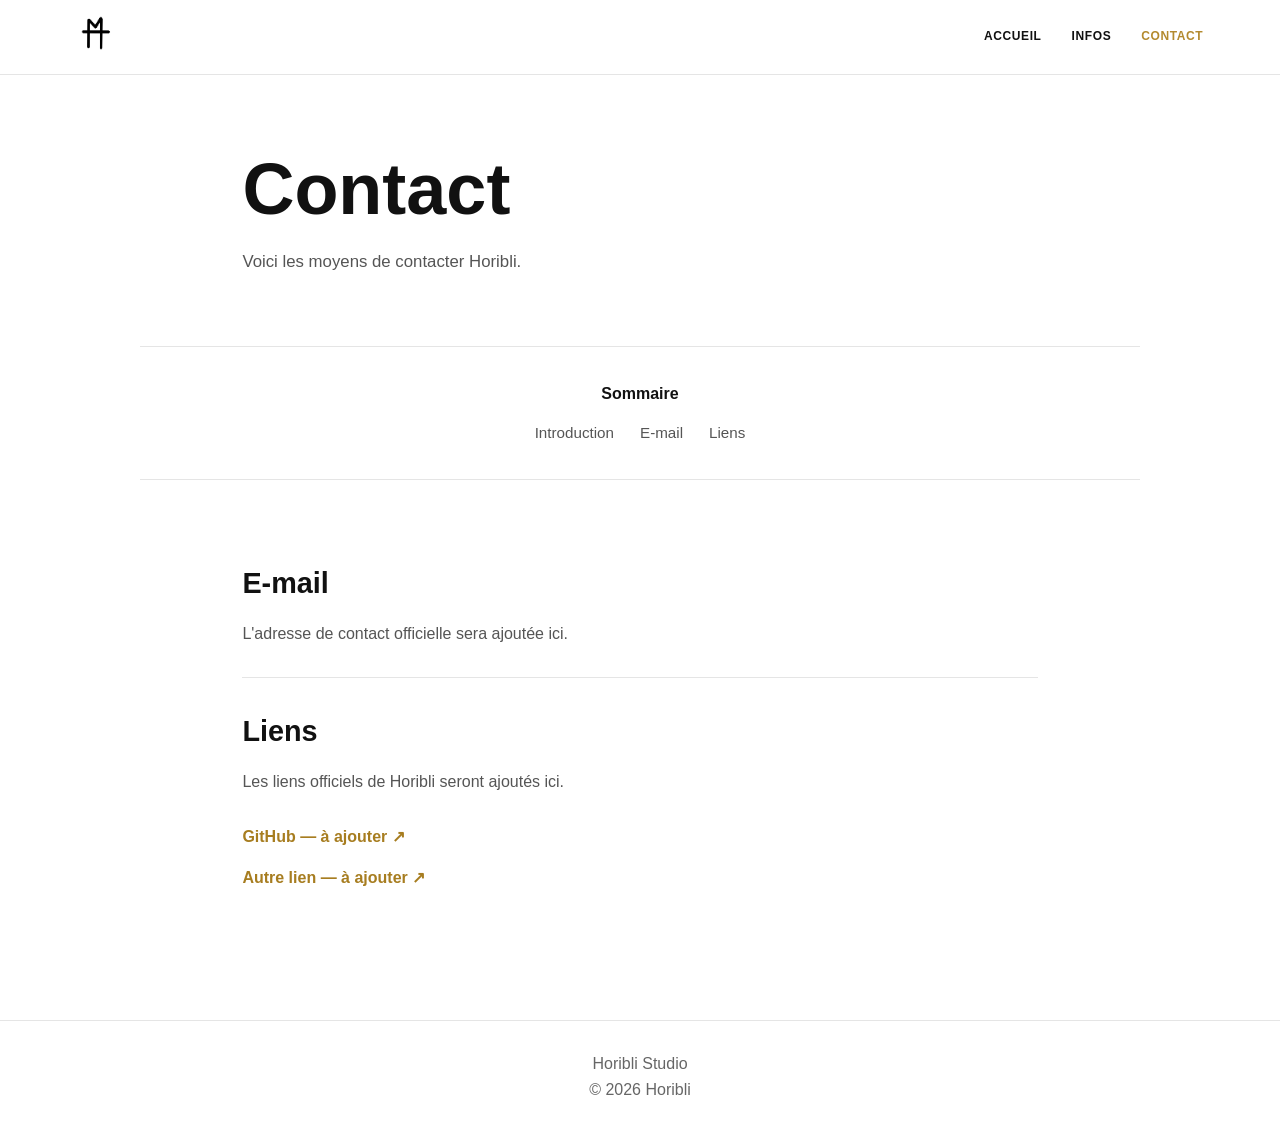
==== commit be959f25: "Remove Studios from navigation" ====
--- a/contact.html
+++ b/contact.html
@@ -22,7 +22,6 @@
         <nav class="nav" aria-label="Navigation principale">
             <a href="index.html">ACCUEIL</a>
             <a href="infos.html">INFOS</a>
-            <a href="studios.html">STUDIOS</a>
             <a class="active" href="contact.html">CONTACT</a>
         </nav>
     </header>
--- a/style.css
+++ b/style.css
@@ -16,7 +16,8 @@
 }
 
 section[id],
-article[id] {
+article[id],
+div[id] {
     scroll-margin-top: 95px;
 }
 
@@ -30,19 +31,12 @@
     display: flex;
     align-items: center;
     justify-content: space-between;
-    gap: 25px;
     background: rgba(255, 255, 255, 0.94);
     border-bottom: 1px solid #e5e5e5;
     backdrop-filter: blur(8px);
     z-index: 1000;
 }
 
-.logo-link {
-    display: flex;
-    align-items: center;
-    flex: 0 0 auto;
-}
-
 .logo {
     width: 48px;
     height: 48px;
@@ -52,7 +46,7 @@
 .nav {
     display: flex;
     align-items: center;
-    gap: 28px;
+    gap: 30px;
 }
 
 .nav a {
@@ -70,25 +64,17 @@
 }
 
 .hero {
-    min-height: 72vh;
-    max-width: 1000px;
-    margin: auto;
-    padding: 150px 8% 80px;
+    min-height: 100vh;
+    padding: 120px 8% 70px;
     display: flex;
     align-items: center;
+    justify-content: space-between;
+    gap: 50px;
 }
 
 .hero-content {
-    max-width: 700px;
+    max-width: 650px;
     animation: apparition 0.8s ease forwards;
-}
-
-.small-title {
-    margin-bottom: 12px;
-    color: #b38a2e;
-    font-size: 11px;
-    font-weight: 700;
-    letter-spacing: 1.3px;
 }
 
 .hero h1 {
@@ -97,38 +83,55 @@
     margin-bottom: 25px;
 }
 
-.hero p:not(.small-title) {
-    max-width: 600px;
+.hero p {
+    max-width: 550px;
     font-size: 1.1rem;
     color: #555555;
 }
 
+.hero-logo {
+    width: 300px;
+    min-width: 300px;
+    display: flex;
+    align-items: center;
+    justify-content: center;
+    animation: apparition 1s ease forwards;
+}
+
+.hero-logo img {
+    display: block;
+    width: 100%;
+    max-width: 300px;
+    height: auto;
+    object-fit: contain;
+}
+
 .summary {
     max-width: 1000px;
     margin: auto;
-    padding: 24px 8%;
-    display: flex;
-    align-items: center;
+    padding: 34px 8%;
+    text-align: center;
+    border-top: 1px solid #e5e5e5;
+    border-bottom: 1px solid #e5e5e5;
+}
+
+.summary strong {
+    display: block;
+    margin-bottom: 14px;
+    font-size: 1rem;
+}
+
+.summary-links {
+    display: flex;
     justify-content: center;
     gap: 26px;
     flex-wrap: wrap;
-    text-align: center;
-    border-top: 1px solid #e5e5e5;
-    border-bottom: 1px solid #e5e5e5;
-}
-
-.summary span {
-    width: 100%;
-    color: #999999;
-    font-size: 10px;
-    font-weight: 700;
-    letter-spacing: 1.4px;
 }
 
 .summary a {
-    color: #111111;
+    color: #555555;
     text-decoration: none;
-    font-size: 13px;
+    font-size: 0.95rem;
     transition: 0.2s ease;
 }
 
@@ -156,22 +159,26 @@
 }
 
 .presentation p {
-    max-width: 760px;
     color: #555555;
     font-size: 1.05rem;
 }
 
 .presentation a,
+.project a,
 .contact-links a {
-    display: inline-block;
-    margin-top: 22px;
     color: #a77d20;
     text-decoration: none;
     font-weight: 600;
     transition: 0.2s ease;
 }
 
+.presentation > a {
+    display: inline-block;
+    margin-top: 22px;
+}
+
 .presentation a:hover,
+.project a:hover,
 .contact-links a:hover {
     color: #111111;
 }
@@ -189,7 +196,7 @@
     margin-bottom: 20px;
 }
 
-.page-header p:not(.small-title) {
+.page-header p {
     max-width: 700px;
     color: #555555;
     font-size: 1.05rem;
@@ -227,20 +234,47 @@
     font-size: 1.6rem;
 }
 
-.project p:not(.small-title) {
+.project p {
+    color: #555555;
+}
+
+.contact-section {
+    max-width: 1000px;
+    margin: auto;
+    padding: 50px 8% 100px;
+}
+
+.contact-content {
+    max-width: 800px;
+    padding: 30px 0;
+    opacity: 0;
+    transform: translateY(20px);
+    transition: opacity 0.7s ease, transform 0.7s ease;
+}
+
+.contact-content + .contact-content {
+    border-top: 1px solid #e5e5e5;
+}
+
+.contact-content.visible {
+    opacity: 1;
+    transform: translateY(0);
+}
+
+.contact-content h2 {
+    font-size: 1.8rem;
+    margin-bottom: 15px;
+}
+
+.contact-content p {
     color: #555555;
 }
 
 .contact-links {
     display: flex;
     flex-direction: column;
-    align-items: flex-start;
-    gap: 12px;
-    margin-top: 20px;
-}
-
-.contact-links a {
-    margin-top: 0;
+    gap: 15px;
+    margin-top: 30px;
 }
 
 .footer {
@@ -248,7 +282,6 @@
     border-top: 1px solid #e5e5e5;
     text-align: center;
     color: #666666;
-    font-size: 13px;
 }
 
 @keyframes apparition {
@@ -267,7 +300,6 @@
     .header {
         height: 65px;
         padding: 0 5%;
-        gap: 12px;
     }
 
     .logo {
@@ -276,7 +308,7 @@
     }
 
     .nav {
-        gap: 14px;
+        gap: 15px;
         overflow-x: auto;
         scrollbar-width: none;
     }
@@ -288,18 +320,36 @@
     .nav a {
         flex: 0 0 auto;
         font-size: 9px;
-        letter-spacing: 0.3px;
     }
 
     .hero {
-        min-height: 65vh;
-        padding: 125px 7% 70px;
+        min-height: auto;
+        padding: 130px 7% 70px;
+        flex-direction: column;
+        align-items: flex-start;
+    }
+
+    .hero-content {
+        max-width: 100%;
+    }
+
+    .hero-logo {
+        width: 220px;
+        min-width: 0;
+        margin: 20px auto 0;
+    }
+
+    .hero-logo img {
+        max-width: 220px;
     }
 
     .summary {
         width: 86%;
-        padding: 22px 0;
-        gap: 16px 22px;
+        padding: 28px 0;
+    }
+
+    .summary-links {
+        gap: 14px 20px;
     }
 
     .presentation {
@@ -314,7 +364,8 @@
         padding: 120px 7% 60px;
     }
 
-    .projects {
-        padding: 45px 7% 70px;
-    }
-}
+    .projects,
+    .contact-section {
+        padding: 40px 7% 70px;
+    }
+}
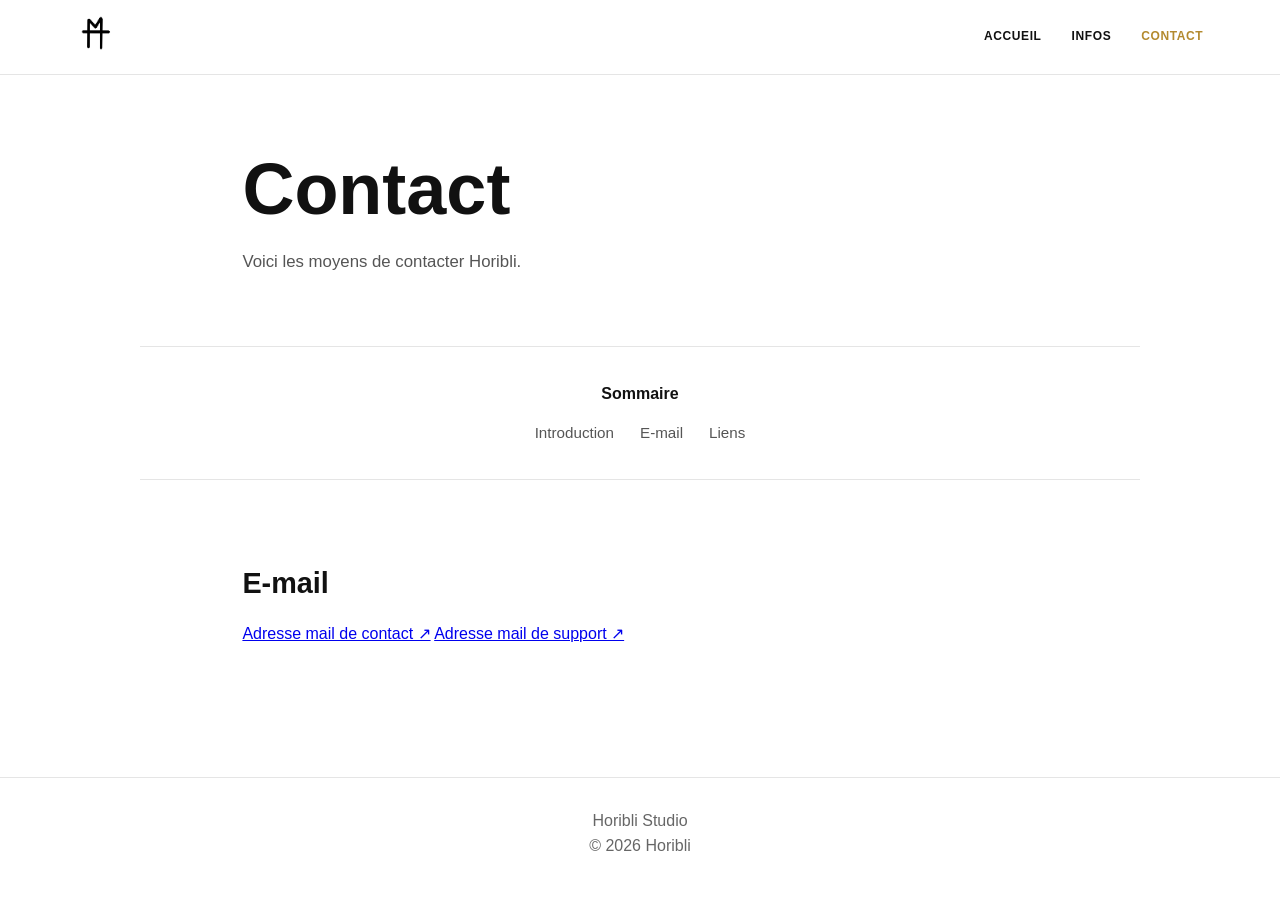
==== commit ef2cf523: "Update contact section with email links Removed placeholder text and added contact and support email" ====
--- a/contact.html
+++ b/contact.html
@@ -44,17 +44,10 @@
         <section class="contact-section">
             <div class="contact-content reveal" id="email">
                 <h2>E-mail</h2>
-                <p>L'adresse de contact officielle sera ajoutée ici.</p>
+                <a href="mailto:contact@horibli.com">Adresse mail de contact ↗</a>
+                <a href="mailto:support@horibli.com">Adresse mail de support ↗</a>
             </div>
 
-            <div class="contact-content reveal" id="liens">
-                <h2>Liens</h2>
-                <p>Les liens officiels de Horibli seront ajoutés ici.</p>
-
-                <div class="contact-links">
-                    <a href="#">GitHub — à ajouter ↗</a>
-                    <a href="#">Autre lien — à ajouter ↗</a>
-                </div>
             </div>
         </section>
     </main>
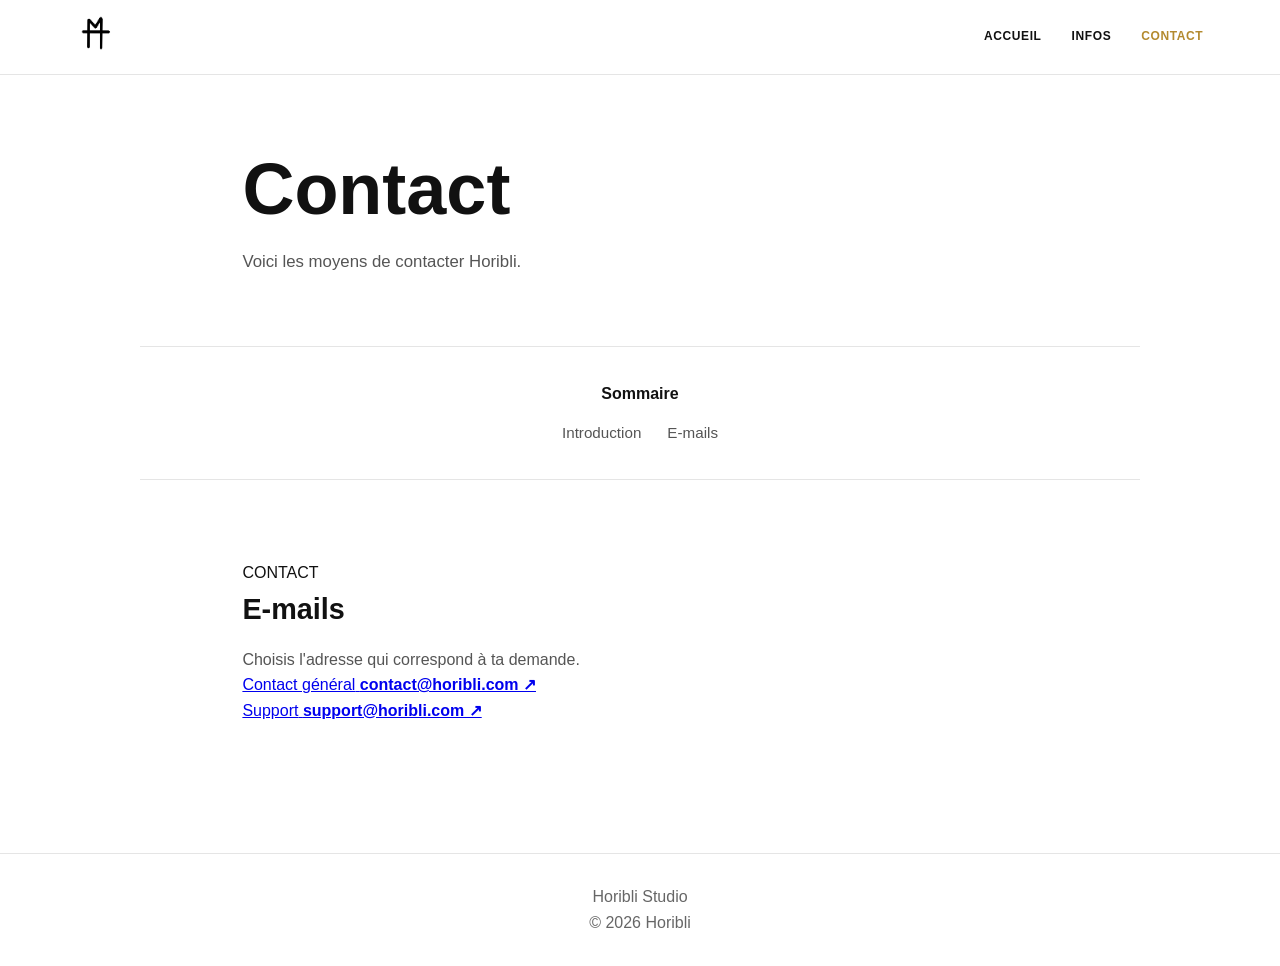
==== commit a6c478be: "Improve contact email layout" ====
--- a/contact.html
+++ b/contact.html
@@ -36,18 +36,29 @@
             <strong>Sommaire</strong>
             <div class="summary-links">
                 <a href="#intro">Introduction</a>
-                <a href="#email">E-mail</a>
-                <a href="#liens">Liens</a>
+                <a href="#email">E-mails</a>
             </div>
         </nav>
 
         <section class="contact-section">
             <div class="contact-content reveal" id="email">
-                <h2>E-mail</h2>
-                <a href="mailto:contact@horibli.com">Adresse mail de contact ↗</a>
-                <a href="mailto:support@horibli.com">Adresse mail de support ↗</a>
-            </div>
+                <span class="contact-kicker">CONTACT</span>
+                <h2>E-mails</h2>
+                <p class="contact-intro">
+                    Choisis l'adresse qui correspond à ta demande.
+                </p>
 
+                <div class="email-list">
+                    <a class="email-link" href="mailto:contact@horibli.com">
+                        <span>Contact général</span>
+                        <strong>contact@horibli.com ↗</strong>
+                    </a>
+                    <br>
+                    <a class="email-link" href="mailto:support@horibli.com">
+                        <span>Support</span>
+                        <strong>support@horibli.com ↗</strong>
+                    </a>
+                </div>
             </div>
         </section>
     </main>
